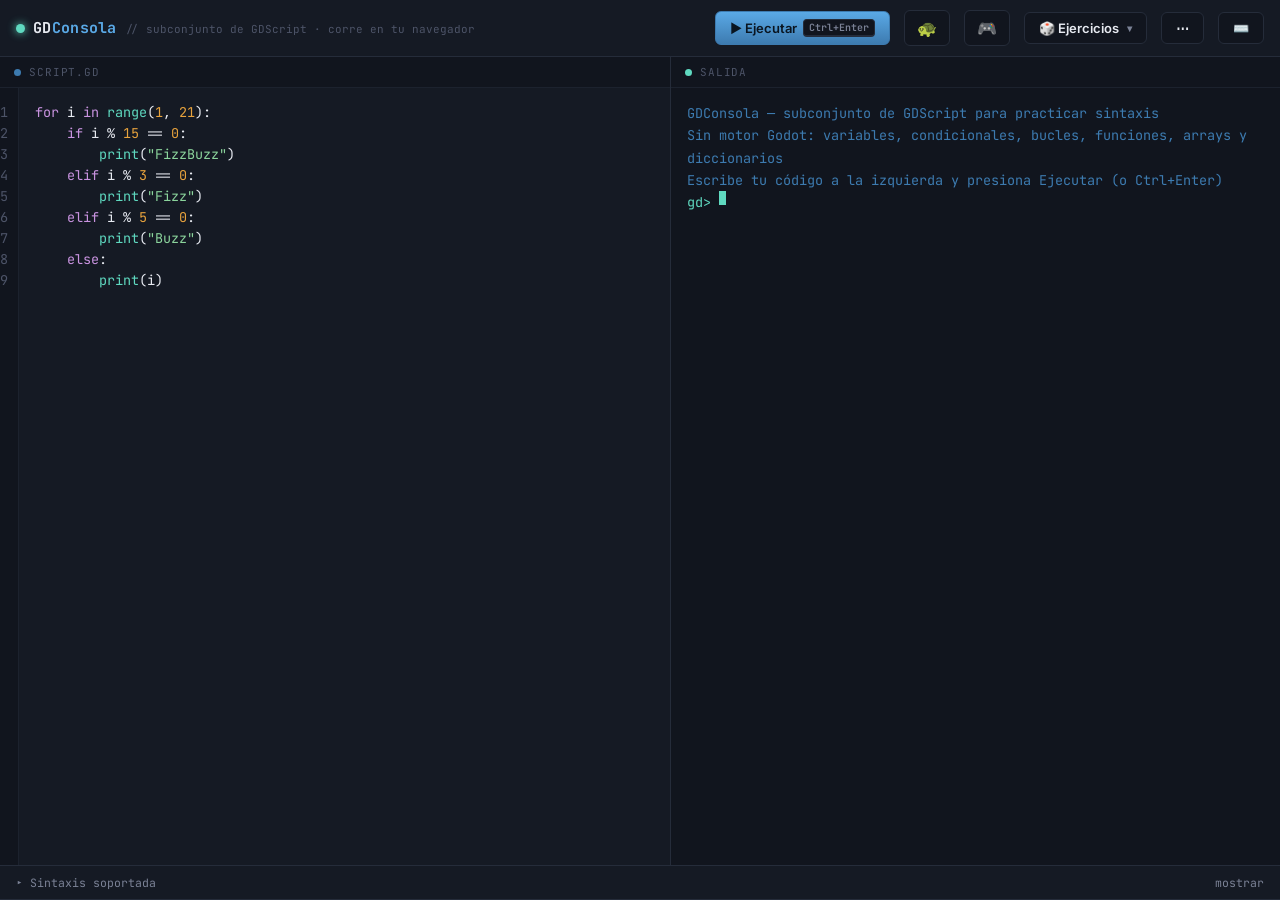
==== index.html @ c666fe0a "Add files via upload" ====
<!DOCTYPE html>
<html lang="es">
<head>
<meta charset="UTF-8">
<meta name="viewport" content="width=device-width, initial-scale=1.0">
<title>GDConsola — practica GDScript</title>
<link rel="manifest" href="manifest.json">
<link rel="icon" href="icon-192.png" type="image/png">
<link rel="apple-touch-icon" href="icon-192.png">
<meta name="theme-color" content="#0e1117">
<meta name="mobile-web-app-capable" content="yes">
<meta name="apple-mobile-web-app-capable" content="yes">
<meta name="apple-mobile-web-app-status-bar-style" content="black-translucent">
<meta name="apple-mobile-web-app-title" content="GDConsola">

<link rel="preconnect" href="https://fonts.googleapis.com">
<link href="https://fonts.googleapis.com/css2?family=JetBrains+Mono:ital,wght@0,400;0,500;0,600;0,700;1,400&family=Inter:wght@400;500;600;700&display=swap" rel="stylesheet">
<link rel="stylesheet" href="style.css">
</head>
<body>

  <div class="topbar">
    <div class="brand">
      <span class="dot"></span>
      <span class="brand-title">GD<span>Consola</span></span>
      <span class="brand-sub">// subconjunto de GDScript · corre en tu navegador</span>
    </div>
    <button class="btn btn-run" id="runBtn">▶ Ejecutar <kbd>Ctrl+Enter</kbd></button>
    <button class="btn btn-debug" id="debugBtn" title="Depurar paso a paso">🐢</button>
    <button class="btn btn-scene" id="sceneBtn" title="Escena jugable (Character2D)">🎮</button>

    <div class="menu-wrap" id="exercisesMenuWrap">
      <button class="btn" id="exercisesToggleBtn">🎲 Ejercicios <span class="menu-caret">▾</span></button>
      <div class="dropdown-panel" id="exercisesDropdown">
        <select id="exerciseMode" class="btn" title="Modo de ejercicio">
          <option value="write">✏️ Escribir código</option>
          <option value="bug">🐞 Encuentra el error</option>
          <option value="predict">🔮 Predice la salida</option>
        </select>
        <select id="exerciseTopic" class="btn" title="Tema de ejercicios">
          <option value="">Ejercicios: elegir tema</option>
        </select>
        <select id="exerciseDifficulty" class="btn" title="Dificultad">
          <option value="">Cualquier dificultad</option>
          <option value="facil">🟢 Fácil</option>
          <option value="medio">🟡 Medio</option>
          <option value="dificil">🔴 Difícil</option>
          <option value="experto">🟣 Experto</option>
          <option value="maestro">⚫ Maestro</option>
        </select>
        <button class="btn" id="exerciseBtn">🎲 Nuevo ejercicio</button>
      </div>
    </div>

    <div class="menu-wrap" id="moreMenuWrap">
      <button class="btn" id="moreToggleBtn" title="Más opciones">⋯</button>
      <div class="dropdown-panel" id="moreDropdown">
        <select id="examples" class="btn" title="Cargar ejemplo">
          <option value="">Cargar ejemplo…</option>
        </select>
        <button class="btn" id="symbolsBtn" title="Guía rápida de símbolos y operadores">⟡ Símbolos</button>
        <button class="btn" id="condBtn" title="Chuleta de condiciones más usadas">🧮 Condicionales</button>
        <button class="btn" id="clearBtn">Limpiar salida</button>
      </div>
    </div>

    <div class="menu-wrap" id="shortcutsMenuWrap">
      <button class="btn" id="shortcutsToggleBtn" title="Atajos táctiles">⌨️</button>
      <div class="dropdown-panel dropdown-panel-grid" id="shortcutsDropdown">
        <button class="btn" id="shortcutUndoBtn">↶ Deshacer</button>
        <button class="btn" id="shortcutRedoBtn">↷ Rehacer</button>
        <button class="btn" id="shortcutTabBtn">⇥ Tab</button>
        <button class="btn" id="shortcutDuplicateBtn">⧉ Duplicar línea</button>
        <button class="btn" id="shortcutCommentBtn"># Comentar</button>
      </div>
    </div>
  </div>

  <div class="exercise-panel" id="exercisePanel">
    <div class="exercise-head">
      <span class="exercise-topic-pill" id="exerciseTopicLabel"></span>
      <span class="exercise-diff-pill" id="exerciseDiffLabel"></span>
      <span class="exercise-title" id="exerciseTitle"></span>
      <span class="exercise-solved-badge" id="exerciseSolvedBadge" style="display:none;">✓ ya resuelto antes</span>
    </div>
    <p class="exercise-prompt" id="exercisePrompt"></p>
    <div class="exercise-stats" id="exerciseStats">
      <span id="statProgressText">✓ 0/0 resueltos</span>
      <div class="exercise-progress-bar"><div class="exercise-progress-bar-fill" id="statProgressFill" style="width:0%"></div></div>
      <span class="stat-streak" id="statStreak">🔥 racha 0</span>
      <span id="statBest">mejor: 0</span>
      <button class="reset-progress-link" id="resetProgressBtn">reiniciar progreso</button>
    </div>
    <div class="predict-options" id="predictOptions" style="display:none;"></div>
    <div class="exercise-actions">
      <button class="btn btn-verify" id="verifyBtn">✓ Verificar</button>
      <button class="btn" id="nextExerciseBtn">🎲 Otro ejercicio</button>
      <button class="btn btn-ghost" id="closeExerciseBtn">Cerrar</button>
    </div>
    <div class="exercise-result" id="exerciseResult"></div>
  </div>

  <div class="split">
    <div class="pane pane-editor">
      <div class="pane-head"><span class="file-dot"></span> script.gd</div>
      <div class="editor-wrap">
        <div class="gutter" id="gutter">1</div>
        <div class="code-area" id="codeArea">
          <pre class="highlight-layer" id="highlight" aria-hidden="true"><code id="highlightCode"></code></pre>
          <div class="debug-line-highlight" id="debugLineHighlight" style="display:none;"></div>
          <textarea id="code" spellcheck="false" autocapitalize="off" autocomplete="off" title="Ctrl+D: seleccionar palabra (o saltar a la siguiente aparición)"></textarea>
          <div class="autocomplete" id="autocomplete"></div>
        </div>
      </div>
    </div>
    <div class="pane pane-console">
      <div class="pane-head">
        <span class="file-dot"></span>
        <span id="consolePaneLabel">salida</span>
      </div>
      <div class="console" id="console"></div>
      <div class="debug-view" id="debugView" style="display:none;">
        <div class="debug-step-controls">
          <button class="btn" id="debugPrevBtn">◂ Anterior</button>
          <span class="debug-step-count" id="debugStepCount">Paso 1/1</span>
          <button class="btn" id="debugNextBtn">Siguiente ▸</button>
          <button class="btn btn-ghost" id="debugExitBtn">Salir</button>
        </div>
        <div class="debug-vars" id="debugVars"></div>
        <div class="debug-console-label">Consola hasta este paso:</div>
        <div class="console debug-console" id="debugConsole"></div>
        <div class="debug-error" id="debugError" style="display:none;"></div>
      </div>
      <div class="scene-view" id="sceneView" style="display:none;">
        <div class="scene-controls">
          <button class="btn btn-run" id="scenePlayBtn">▶ Jugar</button>
          <button class="btn" id="sceneStopBtn" disabled>⏹ Detener</button>
          <span class="scene-hint">← → mover · espacio saltar</span>
          <button class="btn btn-ghost" id="sceneExitBtn">Salir</button>
        </div>
        <canvas class="scene-canvas" id="sceneCanvas" width="600" height="400"></canvas>
        <div class="scene-error" id="sceneError" style="display:none;"></div>
      </div>
    </div>
  </div>

  <div class="ref-toggle" id="refToggle">
    <span>▸ Sintaxis soportada</span>
    <span id="refArrow">mostrar</span>
  </div>
  <div class="ref-panel" id="refPanel">
    <div class="ref-grid">
      <div><code>var x = 5</code> variables</div>
      <div><code>if / elif / else:</code> condicionales</div>
      <div><code>for x in range(n):</code> bucles</div>
      <div><code>while cond:</code> bucles</div>
      <div><code>func nombre(a, b):</code> funciones</div>
      <div><code>return</code> · <code>break</code> · <code>continue</code></div>
      <div><code>print(a, b)</code> salida</div>
      <div><code>[1, 2, 3]</code> arrays: <code>.append() .size() .has()</code></div>
      <div><code>{"k": v}</code> diccionarios: <code>.keys() .values()</code></div>
      <div><code>and / or / not</code> lógicos</div>
      <div><code>+= -= *= /=</code> asignación compuesta</div>
      <div><code>"texto".to_upper()</code> strings</div>
      <div><code>match valor: / _:</code> selección múltiple</div>
      <div><code>a if cond else b</code> ternario</div>
      <div><code>func f(a, b=5):</code> parámetros por defecto</div>
      <div><code>"%s: %d" % [a, b]</code> formateo de strings</div>
      <div><code>var a, b = [1, 2]</code> reparto de array</div>
      <div><code>.map() .filter() .reduce()</code> con funciones</div>
      <div><code>var x: int = 5</code> tipado estático</div>
      <div><code>const NOMBRE = valor</code> constantes</div>
      <div><code>enum Nombre { A, B, C }</code> enumeraciones</div>
      <div><code>signal nombre</code> · <code>.connect() .emit()</code> señales</div>
      <div><code>class Nombre: / extends</code> clases y herencia</div>
      <div><code>func _init(): / self</code> constructor e instancia</div>
      <div><code>Nombre.new()</code> instanciar una clase</div>
    </div>
  </div>

  <div class="modal-overlay" id="symbolsOverlay">
    <div class="modal-box" role="dialog" aria-modal="true" aria-label="Símbolos y operadores">
      <div class="modal-head">
        <span>⟡ Símbolos y operadores</span>
        <button class="modal-close" id="symbolsCloseBtn" aria-label="Cerrar">✕</button>
      </div>
      <div class="modal-body">
        <div class="sym-group-title">Comparación</div>
        <div class="sym-grid">
          <div><code>==</code></div><div>igual a</div>
          <div><code>!=</code></div><div>distinto de</div>
          <div><code>&lt;</code> <code>&gt;</code></div><div>menor / mayor que</div>
          <div><code>&lt;=</code> <code>&gt;=</code></div><div>menor o igual / mayor o igual</div>
        </div>
        <div class="sym-group-title">Asignación</div>
        <div class="sym-grid">
          <div><code>=</code></div><div>asignar un valor</div>
          <div><code>+=</code> <code>-=</code></div><div>sumar / restar y asignar</div>
          <div><code>*=</code> <code>/=</code></div><div>multiplicar / dividir y asignar</div>
        </div>
        <div class="sym-group-title">Aritmética</div>
        <div class="sym-grid">
          <div><code>+</code> <code>-</code></div><div>suma / resta (o concatenar arrays/strings)</div>
          <div><code>*</code> <code>/</code></div><div>multiplicación / división</div>
          <div><code>%</code></div><div>módulo (resto) entre números</div>
          <div><code>"%s %d" % [a, b]</code></div><div>formateo de strings (%s texto, %d entero, %f decimal, %% signo %)</div>
        </div>
        <div class="sym-group-title">Lógicos</div>
        <div class="sym-grid">
          <div><code>and</code></div><div>y lógico</div>
          <div><code>or</code></div><div>o lógico</div>
          <div><code>not</code></div><div>negación</div>
        </div>
        <div class="sym-group-title">Estructura</div>
        <div class="sym-grid">
          <div><code>:</code></div><div>abre un bloque (if, for, while, func, match, case)</div>
          <div><code>,</code></div><div>separa elementos o argumentos</div>
          <div><code>.</code></div><div>accede a un miembro o método (<code>x.append()</code>)</div>
          <div><code>#</code></div><div>comentario de línea</div>
          <div><code>_</code></div><div>comodín en <code>match</code> (cualquier otro caso)</div>
        </div>
        <div class="sym-group-title">Agrupadores</div>
        <div class="sym-grid">
          <div><code>()</code></div><div>llamar función o agrupar una expresión</div>
          <div><code>[]</code></div><div>crear un Array o indexar (<code>arr[0]</code>)</div>
          <div><code>{}</code></div><div>crear un Dictionary (<code>{"k": v}</code>)</div>
          <div><code>"..."</code> <code>'...'</code></div><div>texto (String)</div>
        </div>
        <div class="sym-group-title">Expresiones especiales</div>
        <div class="sym-grid">
          <div><code>a if cond else b</code></div><div>operador ternario</div>
        </div>
        <div class="sym-group-title">Clases y señales</div>
        <div class="sym-grid">
          <div><code>class Nombre:</code></div><div>define una clase con campos (<code>var</code>) y métodos (<code>func</code>)</div>
          <div><code>extends Base</code></div><div>dentro de una clase, hereda campos y métodos de otra</div>
          <div><code>func _init(a, b):</code></div><div>constructor: se ejecuta al llamar <code>.new()</code></div>
          <div><code>self</code></div><div>referencia a la instancia actual dentro de un método</div>
          <div><code>Nombre.new(args)</code></div><div>crea una instancia de la clase</div>
          <div><code>signal nombre</code></div><div>declara una señal (evento)</div>
          <div><code>señal.connect(func)</code></div><div>conecta una función para que escuche la señal</div>
          <div><code>señal.emit(args)</code></div><div>dispara la señal y llama a todas las funciones conectadas</div>
        </div>
        <div class="sym-group-title">Tipado y constantes</div>
        <div class="sym-grid">
          <div><code>var x: int = 5</code></div><div>anotación de tipo (informativa, no cambia el comportamiento)</div>
          <div><code>func f(a: int) -> bool:</code></div><div>tipos de parámetros y de retorno</div>
          <div><code>const NOMBRE = valor</code></div><div>constante: no se puede reasignar</div>
          <div><code>enum Nombre { A, B, C }</code></div><div>enumeración con nombre; accede con <code>Nombre.A</code></div>
          <div><code>enum { A, B, C }</code></div><div>enumeración anónima; sus miembros quedan como constantes globales</div>
        </div>
      </div>
    </div>
  </div>

  <div class="modal-overlay" id="condOverlay">
    <div class="modal-box" role="dialog" aria-modal="true" aria-label="Condiciones más usadas">
      <div class="modal-head">
        <span>🧮 Condiciones más usadas</span>
        <button class="modal-close" id="condCloseBtn" aria-label="Cerrar">✕</button>
      </div>
      <div class="modal-body">
        <div class="sym-group-title">Paridad</div>
        <div class="sym-grid">
          <div><code>n % 2 == 0</code></div><div>par</div>
          <div><code>n % 2 != 0</code></div><div>impar</div>
        </div>
        <div class="sym-group-title">Múltiplos y divisibilidad</div>
        <div class="sym-grid">
          <div><code>n % 3 == 0</code></div><div>múltiplo de 3 (divisible entre 3)</div>
          <div><code>n % k == 0</code></div><div>múltiplo de <code>k</code> (cualquier número)</div>
          <div><code>n % k != 0</code></div><div>no es múltiplo de <code>k</code></div>
          <div><code>n % 3 == 0 and n % 5 == 0</code></div><div>múltiplo de 3 y de 5 a la vez</div>
          <div><code>n % 3 == 0 or n % 5 == 0</code></div><div>múltiplo de 3 o de 5</div>
        </div>
        <div class="sym-group-title">Signo</div>
        <div class="sym-grid">
          <div><code>n &gt; 0</code></div><div>positivo</div>
          <div><code>n &lt; 0</code></div><div>negativo</div>
          <div><code>n == 0</code></div><div>es cero</div>
        </div>
        <div class="sym-group-title">Rangos</div>
        <div class="sym-grid">
          <div><code>n &gt;= a and n &lt;= b</code></div><div>está dentro del rango [a, b]</div>
          <div><code>n &lt; a or n &gt; b</code></div><div>está fuera del rango [a, b]</div>
        </div>
        <div class="sym-group-title">Texto (String)</div>
        <div class="sym-grid">
          <div><code>texto == ""</code></div><div>el texto está vacío</div>
          <div><code>texto.length() == 0</code></div><div>otra forma de ver si está vacío</div>
          <div><code>texto == "hola"</code></div><div>comparar si es exactamente igual</div>
          <div><code>"a" in texto</code></div><div>el texto contiene esa letra/substring</div>
        </div>
        <div class="sym-group-title">Arrays</div>
        <div class="sym-grid">
          <div><code>arr.size() == 0</code></div><div>el array está vacío</div>
          <div><code>elemento in arr</code></div><div>el array contiene ese elemento</div>
          <div><code>arr.size() % 2 == 0</code></div><div>el array tiene una cantidad par de elementos</div>
        </div>
      </div>
    </div>
  </div>

<script src="interpreter.js"></script>
<script src="debugger.js"></script>
<script src="scene.js"></script>
<script src="editor.js"></script>
<script src="exercises-bug.js"></script>
<script src="exercises-predict.js"></script>
<script src="exercises.js"></script>
<script src="app.js"></script>
</body>
</html>
---- style.css ----
:root{
    --bg:#0e1117;
    --panel:#151a24;
    --panel-2:#11151e;
    --border:#252c3a;
    --border-soft:#1c222e;
    --blue:#5aa9e6;
    --blue-dim:#3d7bb0;
    --teal:#5fd9c0;
    --amber:#e8a33d;
    --red:#ff6b6b;
    --text:#e7eaf1;
    --text-muted:#7b8296;
    --text-faint:#4d5468;
    --syn-kw:#c993e0;
    --syn-str:#8bd49c;
    --syn-num:#e8a33d;
    --syn-func:#5aa9e6;
    --syn-comment:#4d5468;
    --syn-builtin:#5fd9c0;
  }
  *{box-sizing:border-box;}
  html,body{margin:0;padding:0;height:100%;background:var(--bg);}
  body{
    font-family:'Inter',sans-serif;
    color:var(--text);
    display:flex;
    flex-direction:column;
    height:100vh;
    overflow:hidden;
  }

  /* ---------- Header ---------- */
  .topbar{
    display:flex;
    align-items:center;
    gap:14px;
    padding:10px 16px;
    background:var(--panel);
    border-bottom:1px solid var(--border);
    flex-shrink:0;
    flex-wrap:wrap;
  }
  .brand{
    display:flex;
    align-items:baseline;
    gap:8px;
    margin-right:auto;
  }
  .brand .dot{
    width:9px;height:9px;border-radius:50%;
    background:var(--teal);
    box-shadow:0 0 8px var(--teal);
    display:inline-block;
  }
  .brand-title{
    font-family:'JetBrains Mono',monospace;
    font-weight:700;
    font-size:15px;
    letter-spacing:0.02em;
    color:var(--text);
  }
  .brand-title span{color:var(--blue);}
  .brand-sub{
    font-size:11px;
    color:var(--text-faint);
    font-family:'JetBrains Mono',monospace;
  }
  .btn{
    font-family:'Inter',sans-serif;
    font-size:13px;
    font-weight:600;
    padding:7px 14px;
    border-radius:6px;
    border:1px solid var(--border);
    background:var(--panel-2);
    color:var(--text);
    cursor:pointer;
    display:flex;
    align-items:center;
    gap:6px;
    transition:border-color .15s, background .15s;
  }
  .btn:hover{border-color:var(--blue-dim); background:#161c28;}
  .btn:active{transform:translateY(1px);}
  .btn:disabled{opacity:.35; cursor:default; pointer-events:none;}
  .btn-run{
    background:linear-gradient(180deg,#5aa9e6,#3d7bb0);
    border-color:#3d7bb0;
    color:#0a1520;
  }
  .btn-run:hover{filter:brightness(1.08);}
  .btn-run:disabled{opacity:.5;cursor:default;filter:none;}
  select.btn{
    -webkit-appearance:none;
    appearance:none;
    background-image:linear-gradient(45deg,transparent 50%,var(--text-muted) 50%),linear-gradient(135deg,var(--text-muted) 50%,transparent 50%);
    background-position:calc(100% - 14px) center, calc(100% - 9px) center;
    background-size:5px 5px,5px 5px;
    background-repeat:no-repeat;
    padding-right:28px;
  }
  kbd{
    font-family:'JetBrains Mono',monospace;
    font-size:10px;
    background:var(--panel-2);
    border:1px solid var(--border);
    border-bottom-width:2px;
    border-radius:4px;
    padding:1px 5px;
    color:var(--text-muted);
  }

  /* ---------- Dropdown menus (Ejercicios / Más) ---------- */
  .menu-wrap{
    position:relative;
  }
  .menu-caret{
    font-size:10px;
    color:var(--text-muted);
    margin-left:2px;
  }
  .dropdown-panel{
    display:none;
    position:absolute;
    top:calc(100% + 8px);
    right:0;
    z-index:20;
    background:var(--panel);
    border:1px solid var(--border);
    border-radius:10px;
    padding:10px;
    box-shadow:0 8px 24px rgba(0,0,0,.35);
    min-width:220px;
    flex-direction:column;
    gap:8px;
  }
  .menu-wrap.open .dropdown-panel{display:flex;}
  .menu-wrap.open .dropdown-panel-grid{display:grid;}
  .dropdown-panel-grid{
    grid-template-columns:1fr 1fr;
    min-width:240px;
  }
  .dropdown-panel .btn, .dropdown-panel select.btn{
    width:100%;
    justify-content:flex-start;
  }
  @media (max-width:480px){
    .dropdown-panel{
      position:fixed;
      left:12px;
      right:12px;
      top:auto;
      width:auto;
      min-width:0;
    }
  }

  /* ---------- Main split ---------- */
  .split{
    flex:1;
    display:flex;
    min-height:0;
  }
  .pane{
    display:flex;
    flex-direction:column;
    min-width:0;
    min-height:0;
  }
  .pane-editor{ flex:1.1; border-right:1px solid var(--border); }
  .pane-console{ flex:1; }
  .pane-head{
    display:flex;
    align-items:center;
    gap:8px;
    padding:8px 14px;
    font-family:'JetBrains Mono',monospace;
    font-size:11px;
    color:var(--text-faint);
    background:var(--panel-2);
    border-bottom:1px solid var(--border-soft);
    text-transform:uppercase;
    letter-spacing:.08em;
    flex-shrink:0;
  }
  .pane-head .file-dot{width:7px;height:7px;border-radius:50%;background:var(--blue-dim);}
  .pane-console .pane-head .file-dot{background:var(--teal);}

  /* ---------- Editor ---------- */
  .editor-wrap{
    flex:1;
    display:flex;
    overflow:hidden;
    background:var(--panel);
    position:relative;
  }
  .gutter{
    font-family:'JetBrains Mono',monospace;
    font-size:13.5px;
    line-height:21px;
    color:var(--text-faint);
    text-align:right;
    padding:14px 10px 14px 0;
    user-select:none;
    background:var(--panel-2);
    border-right:1px solid var(--border-soft);
    overflow:hidden;
    white-space:pre;
  }
  .code-area{
    position:relative;
    flex:1;
    min-width:0;
    overflow:hidden;
  }
  .highlight-layer, textarea#code{
    position:absolute;
    inset:0;
    margin:0;
    font-family:'JetBrains Mono',monospace;
    font-size:13.5px;
    line-height:21px;
    padding:14px 16px;
    tab-size:4;
    white-space:pre;
    overflow:auto;
  }
  .highlight-layer{
    color:var(--text);
    pointer-events:none;
    z-index:1;
  }
  .highlight-layer code{font-family:inherit;}
  .debug-line-highlight{
    position:absolute;
    left:0;
    right:0;
    top:14px;
    height:21px;
    background:rgba(95,217,192,.12);
    border-top:1px solid rgba(95,217,192,.4);
    border-bottom:1px solid rgba(95,217,192,.4);
    z-index:0;
    pointer-events:none;
  }
  textarea#code{
    resize:none;
    border:none;
    outline:none;
    background:transparent;
    color:transparent;
    caret-color:var(--text);
    z-index:2;
  }
  textarea#code::selection{background:rgba(90,169,230,.28);}
  .tok-kw{color:var(--syn-kw);}
  .tok-str{color:var(--syn-str);}
  .tok-num{color:var(--syn-num);}
  .tok-func{color:var(--syn-func);}
  .tok-comment{color:var(--syn-comment); font-style:italic;}
  .tok-builtin{color:var(--syn-builtin);}

  /* ---------- Autocomplete ---------- */
  .autocomplete{
    position:absolute;
    z-index:5;
    background:var(--panel);
    border:1px solid var(--border);
    border-radius:6px;
    box-shadow:0 8px 24px rgba(0,0,0,.4);
    min-width:180px;
    max-width:280px;
    max-height:180px;
    overflow-y:auto;
    display:none;
    font-family:'JetBrains Mono',monospace;
    font-size:12.5px;
  }
  .autocomplete.open{display:block;}
  .ac-item{
    padding:6px 10px;
    cursor:pointer;
    display:flex;
    justify-content:space-between;
    gap:10px;
    color:var(--text);
    white-space:nowrap;
  }
  .ac-item .ac-hint{color:var(--text-faint); font-size:11px;}
  .ac-item.active, .ac-item:hover{background:var(--panel-2); color:var(--teal);}
  .ac-item-id .ac-hint{color:var(--blue-dim);}
  .ac-item-id:not(.active):not(:hover) span:first-child{color:var(--blue);}

  /* ---------- Indent error banner ---------- */
  .indent-error{
    background:rgba(255,107,107,.08);
    border:1px solid rgba(255,107,107,.35);
    color:var(--red);
    padding:8px 12px;
    border-radius:6px;
    font-family:'JetBrains Mono',monospace;
    font-size:12.5px;
    margin-bottom:8px;
    white-space:pre-wrap;
  }

  /* ---------- Console ---------- */
  .console{
    flex:1;
    min-height:0;
    overflow-y:auto;
    -webkit-overflow-scrolling:touch;
    background:var(--panel-2);
    padding:14px 16px;
    font-family:'JetBrains Mono',monospace;
    font-size:13.5px;
    line-height:1.65;
  }
  .console-line{white-space:pre-wrap;word-break:break-word;}
  .console-line.stdout{color:var(--text);}
  .console-line.stderr{color:var(--red);}
  .console-line.system{color:var(--text-faint);}
  .console-line.boot{color:var(--blue-dim);}
  .console-line.error{color:var(--red);}
  .console-line.error::before{content:"✗ ";}

  /* ---------- Depurar paso a paso ---------- */
  .btn-debug{
    padding-left:12px;
    padding-right:12px;
    font-size:16px;
  }
  .btn-debug.active{border-color:var(--teal); color:var(--teal); background:rgba(95,217,192,.08);}

  /* ---------- Escena jugable ---------- */
  .btn-scene{
    padding-left:12px;
    padding-right:12px;
    font-size:16px;
  }
  .btn-scene.active{border-color:var(--blue); color:var(--blue); background:rgba(90,169,230,.08);}
  .scene-view{
    flex:1;
    min-height:0;
    display:flex;
    flex-direction:column;
    background:var(--panel-2);
    overflow:hidden;
    align-items:center;
  }
  .scene-controls{
    width:100%;
    display:flex;
    align-items:center;
    gap:10px;
    padding:10px 14px;
    border-bottom:1px solid var(--border-soft);
    flex-wrap:wrap;
  }
  .scene-hint{
    font-size:12px;
    color:var(--text-muted);
    margin-right:auto;
    white-space:nowrap;
  }
  .scene-canvas{
    max-width:100%;
    max-height:100%;
    margin-top:12px;
    border-radius:8px;
    border:1px solid var(--border);
    background:#11151e;
  }
  .scene-error{
    padding:10px 16px;
    color:var(--red);
    font-family:'JetBrains Mono',monospace;
    font-size:13px;
    border-top:1px solid rgba(255,107,107,.3);
    width:100%;
  }
  .debug-view{
    flex:1;
    min-height:0;
    display:flex;
    flex-direction:column;
    background:var(--panel-2);
    overflow:hidden;
  }
  .debug-step-controls{
    display:flex;
    align-items:center;
    gap:10px;
    padding:10px 14px;
    border-bottom:1px solid var(--border-soft);
    flex-wrap:wrap;
  }
  .debug-step-count{
    font-family:'JetBrains Mono',monospace;
    font-size:12px;
    color:var(--text-muted);
    margin-right:auto;
  }
  .debug-vars{
    padding:12px 16px;
    display:flex;
    flex-direction:column;
    gap:6px;
    font-family:'JetBrains Mono',monospace;
    font-size:13px;
    overflow-y:auto;
    max-height:38%;
    border-bottom:1px solid var(--border-soft);
  }
  .debug-vars:empty::before{
    content:"(sin variables todavía)";
    color:var(--text-faint);
    font-style:italic;
  }
  .debug-var-row{
    display:flex;
    gap:8px;
    align-items:baseline;
  }
  .debug-var-name{color:var(--blue); white-space:nowrap;}
  .debug-var-value{color:var(--text); word-break:break-word;}
  .debug-var-row.changed .debug-var-value{color:var(--teal); font-weight:700;}
  .debug-console-label{
    padding:8px 16px 0;
    font-size:11px;
    letter-spacing:.04em;
    text-transform:uppercase;
    color:var(--text-faint);
  }
  .debug-console{
    flex:1;
    padding-top:6px;
  }
  .debug-error{
    padding:10px 16px;
    color:var(--red);
    font-family:'JetBrains Mono',monospace;
    font-size:13px;
    border-top:1px solid rgba(255,107,107,.3);
  }
  .prompt-row{display:flex;gap:8px;color:var(--teal);}
  .cursor{
    display:inline-block;width:7px;height:14px;background:var(--teal);
    animation:blink 1s steps(1) infinite;
    vertical-align:-2px;
  }
  @keyframes blink{50%{opacity:0;}}

  /* ---------- Reference drawer ---------- */
  .ref-toggle{
    flex-shrink:0;
    display:flex;
    align-items:center;
    justify-content:space-between;
    padding:9px 16px;
    background:var(--panel);
    border-top:1px solid var(--border);
    font-family:'JetBrains Mono',monospace;
    font-size:11.5px;
    color:var(--text-muted);
    cursor:pointer;
    user-select:none;
  }
  .ref-toggle:hover{color:var(--text);}
  .ref-panel{
    flex-shrink:0;
    max-height:0;
    overflow:hidden;
    background:var(--panel);
    border-top:1px solid var(--border);
    transition:max-height .25s ease;
  }
  .ref-panel.open{max-height:220px; overflow-y:auto;}
  .ref-grid{
    display:grid;
    grid-template-columns:repeat(auto-fit,minmax(200px,1fr));
    gap:2px 22px;
    padding:14px 16px;
    font-family:'JetBrains Mono',monospace;
    font-size:12px;
  }
  .ref-grid code{color:var(--blue);}
  .ref-grid div{color:var(--text-muted); padding:2px 0;}

  /* ---------- Exercises ---------- */
  .exercise-panel{
    flex-shrink:0;
    max-height:55vh;
    overflow-y:auto;
    -webkit-overflow-scrolling:touch;
    background:var(--panel);
    border-bottom:1px solid var(--border);
    padding:12px 16px;
    display:none;
  }
  .exercise-panel.visible{display:block;}
  .exercise-head{
    display:flex;
    align-items:center;
    gap:10px;
    margin-bottom:6px;
    flex-wrap:wrap;
  }
  .exercise-topic-pill{
    font-family:'JetBrains Mono',monospace;
    font-size:10.5px;
    text-transform:uppercase;
    letter-spacing:.06em;
    color:var(--bg);
    background:var(--teal);
    padding:2px 9px;
    border-radius:20px;
    font-weight:700;
  }
  .exercise-diff-pill{
    font-family:'JetBrains Mono',monospace;
    font-size:10.5px;
    text-transform:uppercase;
    letter-spacing:.06em;
    padding:2px 9px;
    border-radius:20px;
    font-weight:700;
    border:1px solid;
  }
  .exercise-diff-pill.facil{color:var(--teal); border-color:rgba(95,217,192,.5); background:rgba(95,217,192,.08);}
  .exercise-diff-pill.medio{color:var(--amber); border-color:rgba(232,163,61,.5); background:rgba(232,163,61,.08);}
  .exercise-diff-pill.dificil{color:var(--red); border-color:rgba(255,107,107,.5); background:rgba(255,107,107,.08);}
  .exercise-solved-badge{
    font-family:'JetBrains Mono',monospace;
    font-size:11px;
    color:var(--teal);
    margin-left:auto;
  }
  .exercise-title{
    font-weight:700;
    font-size:14px;
    color:var(--text);
  }
  .exercise-prompt{
    margin:0 0 10px 0;
    font-size:13.5px;
    line-height:1.55;
    color:var(--text-muted);
    max-width:78ch;
  }
  .exercise-prompt code{
    font-family:'JetBrains Mono',monospace;
    background:var(--panel-2);
    border:1px solid var(--border-soft);
    padding:1px 5px;
    border-radius:4px;
    color:var(--blue);
    font-size:12.5px;
  }
  .predict-options{
    display:grid;
    grid-template-columns:repeat(auto-fit, minmax(140px, 1fr));
    gap:8px;
    margin-bottom:10px;
  }
  .predict-option-btn{
    font-family:'JetBrains Mono',monospace;
    text-align:left;
    white-space:pre-wrap;
    word-break:break-word;
  }
  .predict-options.answered .predict-option-btn{
    cursor:default;
  }
  .predict-option-btn.correct{
    background:rgba(95,217,192,.14);
    border-color:var(--teal);
    color:var(--teal);
  }
  .predict-option-btn.incorrect{
    background:rgba(255,107,107,.14);
    border-color:var(--red);
    color:var(--red);
  }
  .exercise-actions{
    display:flex;
    gap:8px;
    flex-wrap:wrap;
  }
  .btn-verify{
    background:linear-gradient(180deg,#5fd9c0,#3fae98);
    border-color:#3fae98;
    color:#08201b;
  }
  .btn-verify:hover{filter:brightness(1.08);}
  .btn-ghost{background:transparent;}
  .exercise-result{
    position:relative;
    margin-top:10px;
    font-family:'JetBrains Mono',monospace;
    font-size:13px;
    line-height:1.6;
    padding:10px 34px 10px 12px;
    border-radius:6px;
    display:none;
    max-height:40vh;
    overflow-y:auto;
    -webkit-overflow-scrolling:touch;
  }
  .exercise-result-text{display:block; white-space:pre-wrap; word-break:break-word;}
  .exercise-result-close{
    position:absolute;
    top:6px;
    right:6px;
    width:22px;
    height:22px;
    line-height:20px;
    text-align:center;
    padding:0;
    border-radius:50%;
    border:1px solid currentColor;
    background:transparent;
    color:inherit;
    opacity:.7;
    cursor:pointer;
    font-size:12px;
  }
  .exercise-result-close:hover{opacity:1;}
  .exercise-result.show{display:block;}
  .exercise-result.pass{background:rgba(95,217,192,.08); border:1px solid rgba(95,217,192,.35); color:var(--teal);}
  .exercise-result.fail{background:rgba(255,107,107,.08); border:1px solid rgba(255,107,107,.35); color:var(--red);}

  .exercise-stats{
    display:flex;
    align-items:center;
    gap:14px;
    flex-wrap:wrap;
    margin:2px 0 10px 0;
    font-family:'JetBrains Mono',monospace;
    font-size:11.5px;
    color:var(--text-muted);
  }
  .exercise-stats .stat-streak{color:var(--amber); font-weight:600;}
  .exercise-progress-bar{
    flex:1;
    min-width:80px;
    max-width:160px;
    height:6px;
    border-radius:3px;
    background:var(--panel-2);
    border:1px solid var(--border-soft);
    overflow:hidden;
  }
  .exercise-progress-bar-fill{
    height:100%;
    background:linear-gradient(90deg,var(--teal),var(--blue));
    border-radius:3px;
    transition:width .3s ease;
  }
  .reset-progress-link{
    color:var(--text-faint);
    text-decoration:underline;
    cursor:pointer;
    background:none;
    border:none;
    font-family:inherit;
    font-size:inherit;
    padding:0;
  }
  .reset-progress-link:hover{color:var(--red);}

  /* ---------- Symbols modal ---------- */
  .modal-overlay{
    display:none;
    position:fixed;
    inset:0;
    background:rgba(5,7,12,.65);
    z-index:50;
    align-items:center;
    justify-content:center;
    padding:20px;
  }
  .modal-overlay.open{display:flex;}
  .modal-box{
    background:var(--panel);
    border:1px solid var(--border);
    border-radius:10px;
    max-width:560px;
    width:100%;
    max-height:80vh;
    display:flex;
    flex-direction:column;
    box-shadow:0 16px 48px rgba(0,0,0,.5);
  }
  .modal-head{
    display:flex;
    align-items:center;
    justify-content:space-between;
    padding:12px 16px;
    border-bottom:1px solid var(--border);
    font-family:'JetBrains Mono',monospace;
    font-weight:700;
    font-size:13.5px;
    color:var(--text);
    flex-shrink:0;
  }
  .modal-close{
    background:none;
    border:none;
    color:var(--text-muted);
    font-size:16px;
    cursor:pointer;
    line-height:1;
    padding:2px 6px;
    border-radius:4px;
  }
  .modal-close:hover{color:var(--red); background:var(--panel-2);}
  .modal-body{
    overflow-y:auto;
    padding:6px 16px 16px;
  }
  .sym-group-title{
    font-family:'JetBrains Mono',monospace;
    font-size:11px;
    text-transform:uppercase;
    letter-spacing:.08em;
    color:var(--teal);
    margin:14px 0 6px;
  }
  .sym-grid{
    display:grid;
    grid-template-columns:auto 1fr;
    gap:5px 14px;
    font-family:'JetBrains Mono',monospace;
    font-size:12.5px;
  }
  .sym-grid code{
    color:var(--blue);
    background:var(--panel-2);
    border:1px solid var(--border-soft);
    padding:1px 6px;
    border-radius:4px;
    white-space:nowrap;
  }
  .sym-grid > div:nth-child(even){
    color:var(--text-muted);
    align-self:center;
  }
  @media (max-width:480px){
    .sym-grid{grid-template-columns:1fr; gap:2px 0;}
    .sym-grid > div:nth-child(odd){margin-top:6px;}
  }

  /* ---------- Responsive ---------- */
  @media (max-width:760px){
    .split{flex-direction:column;}
    .pane-editor{border-right:none; border-bottom:1px solid var(--border); flex:1; min-height:0;}
    .pane-console{flex:1; min-height:0;}
    .topbar{gap:8px;}
    .brand-sub{display:none;}
  }
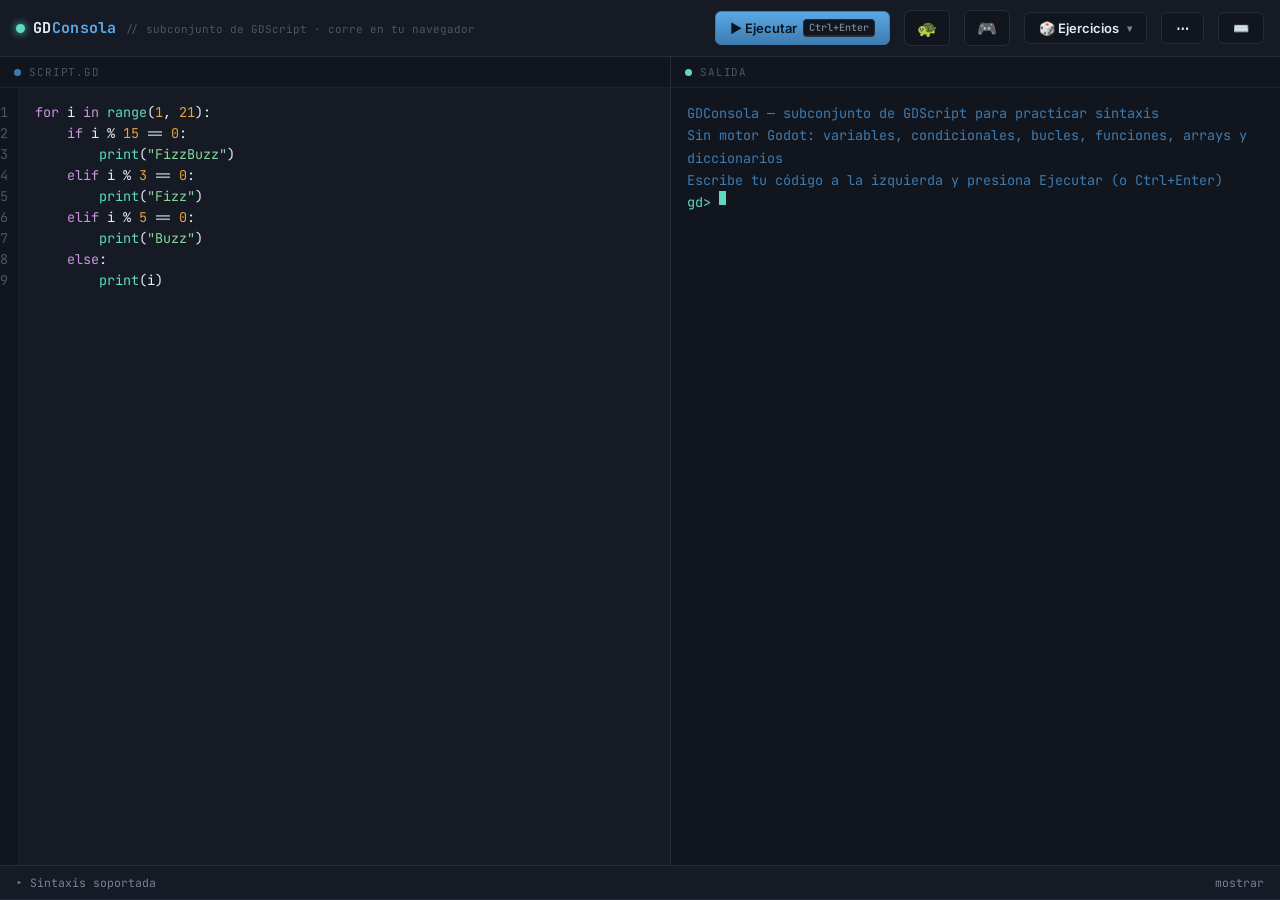
==== commit e431ff53: "Add files via upload" ====
--- a/index.html
+++ b/index.html
@@ -135,10 +135,17 @@
         <div class="scene-controls">
           <button class="btn btn-run" id="scenePlayBtn">▶ Jugar</button>
           <button class="btn" id="sceneStopBtn" disabled>⏹ Detener</button>
-          <span class="scene-hint">← → mover · espacio saltar</span>
+          <span class="scene-hint">← → o los botones táctiles · espacio/Saltar para saltar</span>
           <button class="btn btn-ghost" id="sceneExitBtn">Salir</button>
         </div>
         <canvas class="scene-canvas" id="sceneCanvas" width="600" height="400"></canvas>
+        <div class="scene-touch-controls" id="sceneTouchControls">
+          <div class="scene-touch-move">
+            <button class="scene-touch-btn" id="sceneTouchLeft" title="Izquierda">◂</button>
+            <button class="scene-touch-btn" id="sceneTouchRight" title="Derecha">▸</button>
+          </div>
+          <button class="scene-touch-btn scene-touch-jump" id="sceneTouchJump" title="Saltar">⤒ Saltar</button>
+        </div>
         <div class="scene-error" id="sceneError" style="display:none;"></div>
       </div>
     </div>
--- a/style.css
+++ b/style.css
@@ -365,13 +365,48 @@
     white-space:nowrap;
   }
   .scene-canvas{
-    max-width:100%;
-    max-height:100%;
+    width:100%;
+    max-width:600px;
+    height:auto;
+    aspect-ratio:600/400;
     margin-top:12px;
     border-radius:8px;
     border:1px solid var(--border);
     background:#11151e;
-  }
+    touch-action:none;
+  }
+  .scene-touch-controls{
+    display:none;
+    width:100%;
+    max-width:600px;
+    justify-content:space-between;
+    align-items:center;
+    padding:14px 6px 4px;
+    gap:10px;
+  }
+  .scene-touch-controls.visible{display:flex;}
+  .scene-touch-move{display:flex; gap:10px;}
+  .scene-touch-btn{
+    width:64px;
+    height:56px;
+    border-radius:12px;
+    border:1px solid var(--border);
+    background:var(--panel);
+    color:var(--text);
+    font-size:22px;
+    display:flex;
+    align-items:center;
+    justify-content:center;
+    user-select:none;
+    -webkit-user-select:none;
+    touch-action:none;
+  }
+  .scene-touch-btn:active, .scene-touch-btn.pressed{
+    background:var(--panel-2);
+    border-color:var(--blue);
+    color:var(--blue);
+  }
+  .scene-touch-jump{width:88px;}
   .scene-error{
     padding:10px 16px;
     color:var(--red);
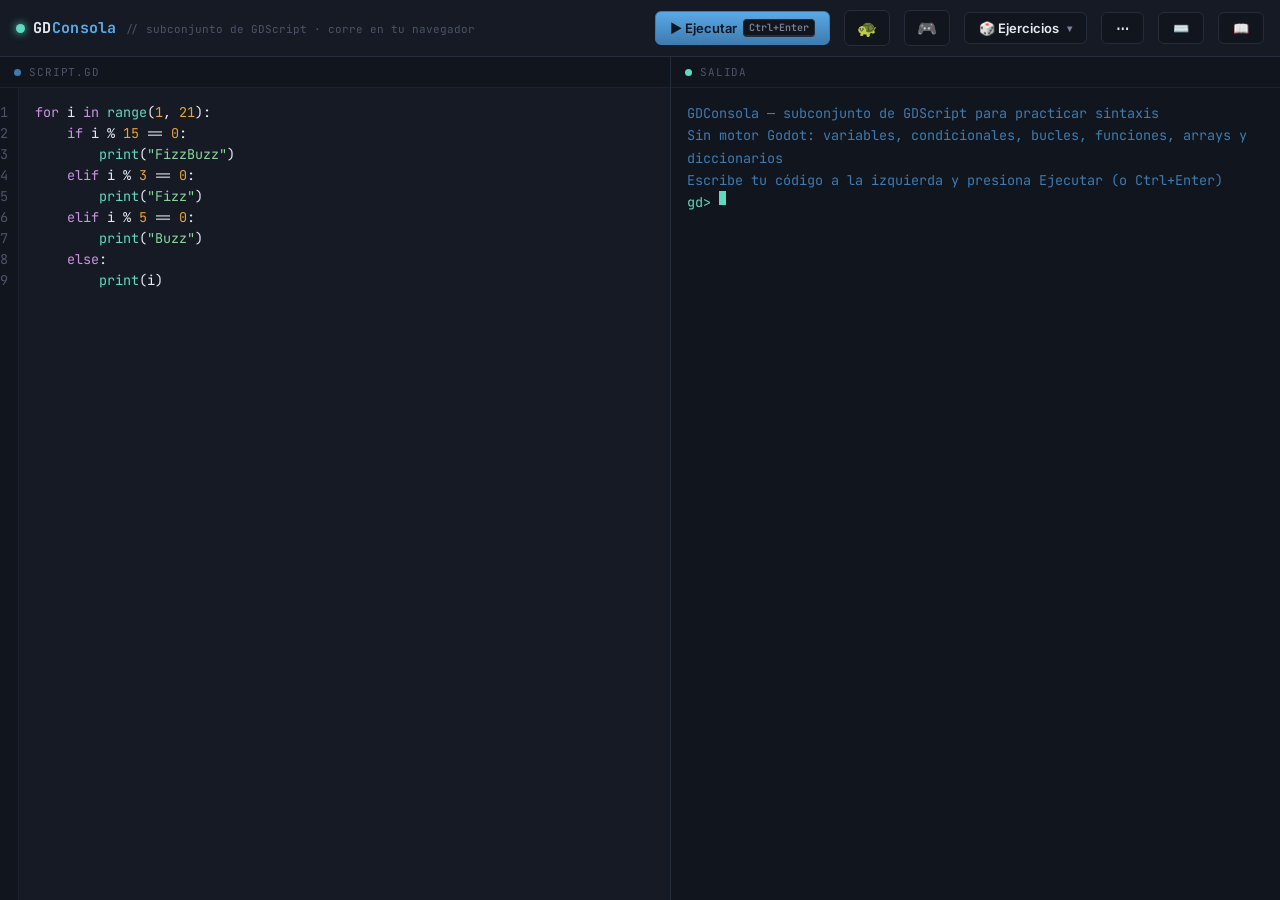
==== commit eaefaacb: "Add files via upload" ====
--- a/index.html
+++ b/index.html
@@ -74,6 +74,39 @@
         <button class="btn" id="shortcutCommentBtn"># Comentar</button>
       </div>
     </div>
+
+    <div class="menu-wrap" id="refMenuWrap">
+      <button class="btn" id="refToggleBtn" title="Sintaxis soportada">📖</button>
+      <div class="dropdown-panel dropdown-panel-ref" id="refDropdown">
+        <div class="ref-grid">
+          <div><code>var x = 5</code> variables</div>
+          <div><code>if / elif / else:</code> condicionales</div>
+          <div><code>for x in range(n):</code> bucles</div>
+          <div><code>while cond:</code> bucles</div>
+          <div><code>func nombre(a, b):</code> funciones</div>
+          <div><code>return</code> · <code>break</code> · <code>continue</code></div>
+          <div><code>print(a, b)</code> salida</div>
+          <div><code>[1, 2, 3]</code> arrays: <code>.append() .size() .has()</code></div>
+          <div><code>{"k": v}</code> diccionarios: <code>.keys() .values()</code></div>
+          <div><code>and / or / not</code> lógicos</div>
+          <div><code>+= -= *= /=</code> asignación compuesta</div>
+          <div><code>"texto".to_upper()</code> strings</div>
+          <div><code>match valor: / _:</code> selección múltiple</div>
+          <div><code>a if cond else b</code> ternario</div>
+          <div><code>func f(a, b=5):</code> parámetros por defecto</div>
+          <div><code>"%s: %d" % [a, b]</code> formateo de strings</div>
+          <div><code>var a, b = [1, 2]</code> reparto de array</div>
+          <div><code>.map() .filter() .reduce()</code> con funciones</div>
+          <div><code>var x: int = 5</code> tipado estático</div>
+          <div><code>const NOMBRE = valor</code> constantes</div>
+          <div><code>enum Nombre { A, B, C }</code> enumeraciones</div>
+          <div><code>signal nombre</code> · <code>.connect() .emit()</code> señales</div>
+          <div><code>class Nombre: / extends</code> clases y herencia</div>
+          <div><code>func _init(): / self</code> constructor e instancia</div>
+          <div><code>Nombre.new()</code> instanciar una clase</div>
+        </div>
+      </div>
+    </div>
   </div>
 
   <div class="exercise-panel" id="exercisePanel">
@@ -151,40 +184,6 @@
     </div>
   </div>
 
-  <div class="ref-toggle" id="refToggle">
-    <span>▸ Sintaxis soportada</span>
-    <span id="refArrow">mostrar</span>
-  </div>
-  <div class="ref-panel" id="refPanel">
-    <div class="ref-grid">
-      <div><code>var x = 5</code> variables</div>
-      <div><code>if / elif / else:</code> condicionales</div>
-      <div><code>for x in range(n):</code> bucles</div>
-      <div><code>while cond:</code> bucles</div>
-      <div><code>func nombre(a, b):</code> funciones</div>
-      <div><code>return</code> · <code>break</code> · <code>continue</code></div>
-      <div><code>print(a, b)</code> salida</div>
-      <div><code>[1, 2, 3]</code> arrays: <code>.append() .size() .has()</code></div>
-      <div><code>{"k": v}</code> diccionarios: <code>.keys() .values()</code></div>
-      <div><code>and / or / not</code> lógicos</div>
-      <div><code>+= -= *= /=</code> asignación compuesta</div>
-      <div><code>"texto".to_upper()</code> strings</div>
-      <div><code>match valor: / _:</code> selección múltiple</div>
-      <div><code>a if cond else b</code> ternario</div>
-      <div><code>func f(a, b=5):</code> parámetros por defecto</div>
-      <div><code>"%s: %d" % [a, b]</code> formateo de strings</div>
-      <div><code>var a, b = [1, 2]</code> reparto de array</div>
-      <div><code>.map() .filter() .reduce()</code> con funciones</div>
-      <div><code>var x: int = 5</code> tipado estático</div>
-      <div><code>const NOMBRE = valor</code> constantes</div>
-      <div><code>enum Nombre { A, B, C }</code> enumeraciones</div>
-      <div><code>signal nombre</code> · <code>.connect() .emit()</code> señales</div>
-      <div><code>class Nombre: / extends</code> clases y herencia</div>
-      <div><code>func _init(): / self</code> constructor e instancia</div>
-      <div><code>Nombre.new()</code> instanciar una clase</div>
-    </div>
-  </div>
-
   <div class="modal-overlay" id="symbolsOverlay">
     <div class="modal-box" role="dialog" aria-modal="true" aria-label="Símbolos y operadores">
       <div class="modal-head">
--- a/style.css
+++ b/style.css
@@ -365,10 +365,7 @@
     white-space:nowrap;
   }
   .scene-canvas{
-    width:100%;
-    max-width:600px;
-    height:auto;
-    aspect-ratio:600/400;
+    display:block;
     margin-top:12px;
     border-radius:8px;
     border:1px solid var(--border);
@@ -487,41 +484,24 @@
   }
   @keyframes blink{50%{opacity:0;}}
 
-  /* ---------- Reference drawer ---------- */
-  .ref-toggle{
-    flex-shrink:0;
-    display:flex;
-    align-items:center;
-    justify-content:space-between;
-    padding:9px 16px;
-    background:var(--panel);
-    border-top:1px solid var(--border);
-    font-family:'JetBrains Mono',monospace;
-    font-size:11.5px;
-    color:var(--text-muted);
-    cursor:pointer;
-    user-select:none;
-  }
-  .ref-toggle:hover{color:var(--text);}
-  .ref-panel{
-    flex-shrink:0;
-    max-height:0;
-    overflow:hidden;
-    background:var(--panel);
-    border-top:1px solid var(--border);
-    transition:max-height .25s ease;
-  }
-  .ref-panel.open{max-height:220px; overflow-y:auto;}
+  /* ---------- Sintaxis soportada (ahora un desplegable chico) ---------- */
+  .dropdown-panel-ref{
+    max-width:min(92vw, 480px);
+    max-height:60vh;
+    overflow-y:auto;
+  }
   .ref-grid{
     display:grid;
-    grid-template-columns:repeat(auto-fit,minmax(200px,1fr));
+    grid-template-columns:1fr;
     gap:2px 22px;
-    padding:14px 16px;
     font-family:'JetBrains Mono',monospace;
     font-size:12px;
   }
   .ref-grid code{color:var(--blue);}
-  .ref-grid div{color:var(--text-muted); padding:2px 0;}
+  .ref-grid div{color:var(--text-muted); padding:3px 0;}
+  @media (min-width:520px){
+    .ref-grid{grid-template-columns:1fr 1fr;}
+  }
 
   /* ---------- Exercises ---------- */
   .exercise-panel{
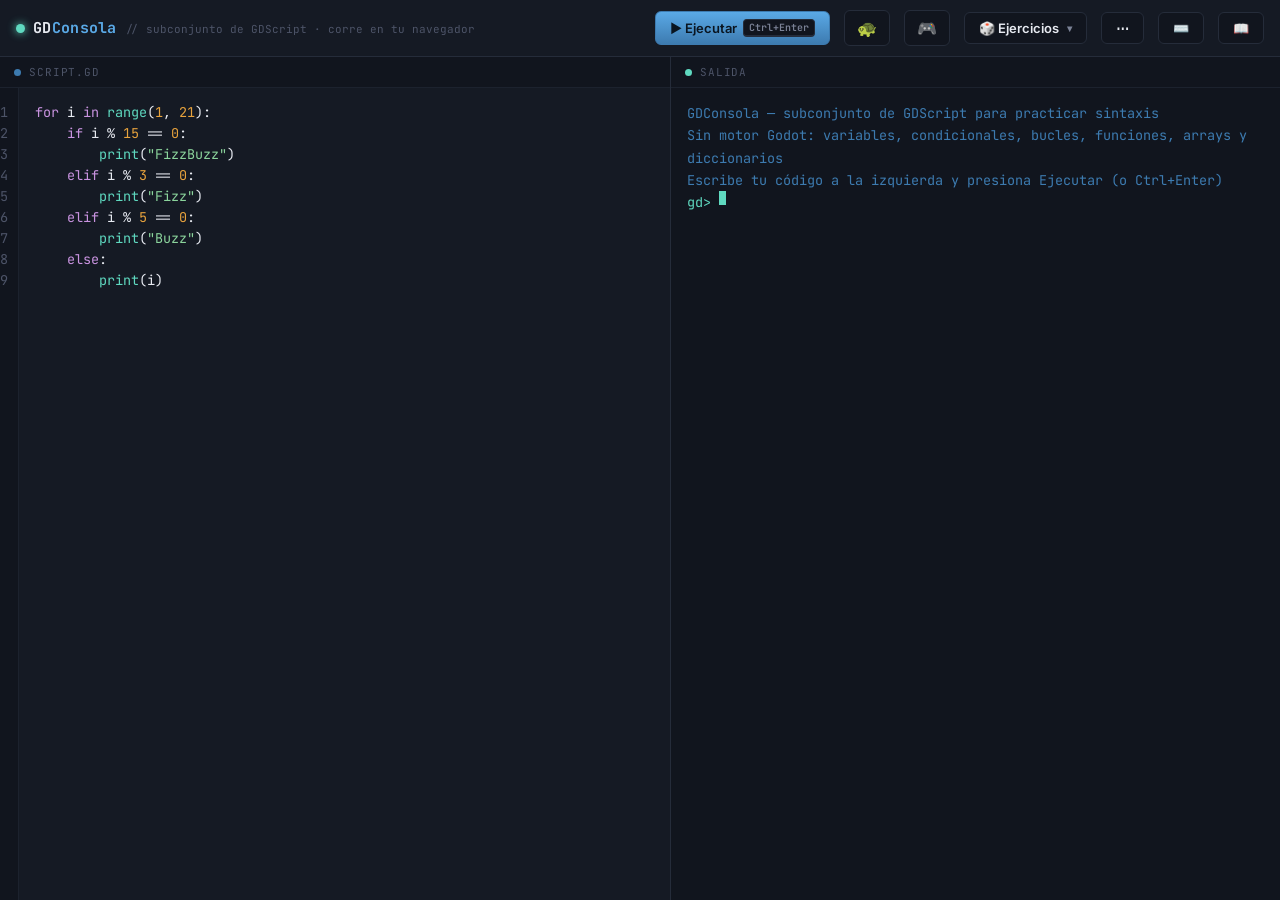
==== commit 56d5c24c: "Add files via upload" ====
--- a/index.html
+++ b/index.html
@@ -171,13 +171,15 @@
           <span class="scene-hint">← → o los botones táctiles · espacio/Saltar para saltar</span>
           <button class="btn btn-ghost" id="sceneExitBtn">Salir</button>
         </div>
-        <canvas class="scene-canvas" id="sceneCanvas" width="600" height="400"></canvas>
-        <div class="scene-touch-controls" id="sceneTouchControls">
-          <div class="scene-touch-move">
-            <button class="scene-touch-btn" id="sceneTouchLeft" title="Izquierda">◂</button>
-            <button class="scene-touch-btn" id="sceneTouchRight" title="Derecha">▸</button>
+        <div class="scene-canvas-wrap">
+          <canvas class="scene-canvas" id="sceneCanvas" width="600" height="400"></canvas>
+          <div class="scene-touch-controls" id="sceneTouchControls">
+            <div class="scene-touch-move">
+              <button class="scene-touch-btn" id="sceneTouchLeft" title="Izquierda">◂</button>
+              <button class="scene-touch-btn" id="sceneTouchRight" title="Derecha">▸</button>
+            </div>
+            <button class="scene-touch-btn scene-touch-jump" id="sceneTouchJump" title="Saltar">⤒ Saltar</button>
           </div>
-          <button class="scene-touch-btn scene-touch-jump" id="sceneTouchJump" title="Saltar">⤒ Saltar</button>
         </div>
         <div class="scene-error" id="sceneError" style="display:none;"></div>
       </div>
--- a/style.css
+++ b/style.css
@@ -364,6 +364,12 @@
     margin-right:auto;
     white-space:nowrap;
   }
+  .scene-canvas-wrap{
+    position:relative;
+    display:flex;
+    justify-content:center;
+    width:100%;
+  }
   .scene-canvas{
     display:block;
     margin-top:12px;
@@ -374,21 +380,24 @@
   }
   .scene-touch-controls{
     display:none;
-    width:100%;
-    max-width:600px;
+    position:absolute;
+    left:0;
+    right:0;
+    bottom:12px;
     justify-content:space-between;
-    align-items:center;
-    padding:14px 6px 4px;
-    gap:10px;
+    align-items:flex-end;
+    padding:0 18px;
+    pointer-events:none;
   }
   .scene-touch-controls.visible{display:flex;}
-  .scene-touch-move{display:flex; gap:10px;}
+  .scene-touch-move{display:flex; gap:10px; pointer-events:auto;}
   .scene-touch-btn{
-    width:64px;
+    width:60px;
     height:56px;
-    border-radius:12px;
-    border:1px solid var(--border);
-    background:var(--panel);
+    border-radius:14px;
+    border:1px solid rgba(231,234,241,.25);
+    background:rgba(17,21,30,.55);
+    backdrop-filter:blur(2px);
     color:var(--text);
     font-size:22px;
     display:flex;
@@ -397,13 +406,14 @@
     user-select:none;
     -webkit-user-select:none;
     touch-action:none;
+    pointer-events:auto;
   }
   .scene-touch-btn:active, .scene-touch-btn.pressed{
-    background:var(--panel-2);
+    background:rgba(90,169,230,.35);
     border-color:var(--blue);
-    color:var(--blue);
-  }
-  .scene-touch-jump{width:88px;}
+    color:#fff;
+  }
+  .scene-touch-jump{width:78px; font-size:13px; font-weight:700;}
   .scene-error{
     padding:10px 16px;
     color:var(--red);
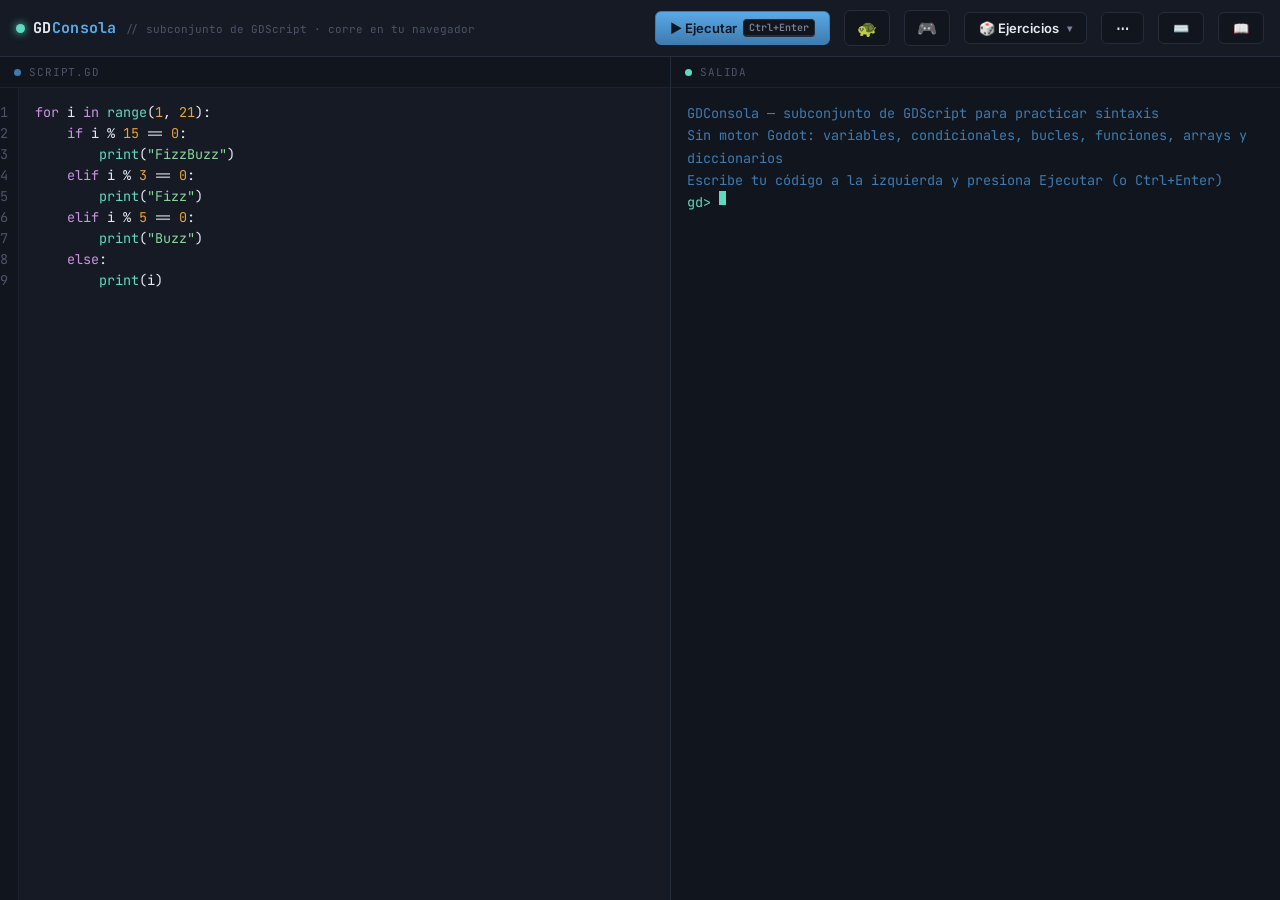
==== commit 9aa335df: "Add files via upload" ====
--- a/index.html
+++ b/index.html
@@ -61,6 +61,7 @@
         <button class="btn" id="symbolsBtn" title="Guía rápida de símbolos y operadores">⟡ Símbolos</button>
         <button class="btn" id="condBtn" title="Chuleta de condiciones más usadas">🧮 Condicionales</button>
         <button class="btn" id="clearBtn">Limpiar salida</button>
+        <button class="btn" id="clearCodeBtn">🗑 Limpiar código</button>
       </div>
     </div>
 
@@ -89,6 +90,7 @@
           <div><code>[1, 2, 3]</code> arrays: <code>.append() .size() .has()</code></div>
           <div><code>{"k": v}</code> diccionarios: <code>.keys() .values()</code></div>
           <div><code>and / or / not</code> lógicos</div>
+          <div><code>x in [1,2,3]</code> · <code>x in "abc"</code> pertenece a</div>
           <div><code>+= -= *= /=</code> asignación compuesta</div>
           <div><code>"texto".to_upper()</code> strings</div>
           <div><code>match valor: / _:</code> selección múltiple</div>
@@ -141,7 +143,7 @@
         <div class="code-area" id="codeArea">
           <pre class="highlight-layer" id="highlight" aria-hidden="true"><code id="highlightCode"></code></pre>
           <div class="debug-line-highlight" id="debugLineHighlight" style="display:none;"></div>
-          <textarea id="code" spellcheck="false" autocapitalize="off" autocomplete="off" title="Ctrl+D: seleccionar palabra (o saltar a la siguiente aparición)"></textarea>
+          <textarea id="code" spellcheck="false" autocapitalize="off" autocomplete="off" autocorrect="off" inputmode="text" title="Ctrl+D: seleccionar palabra (o saltar a la siguiente aparición)"></textarea>
           <div class="autocomplete" id="autocomplete"></div>
         </div>
       </div>
--- a/style.css
+++ b/style.css
@@ -27,6 +27,8 @@
     display:flex;
     flex-direction:column;
     height:100vh;
+    height:100dvh;
+    height:var(--app-height, 100dvh);
     overflow:hidden;
   }
 
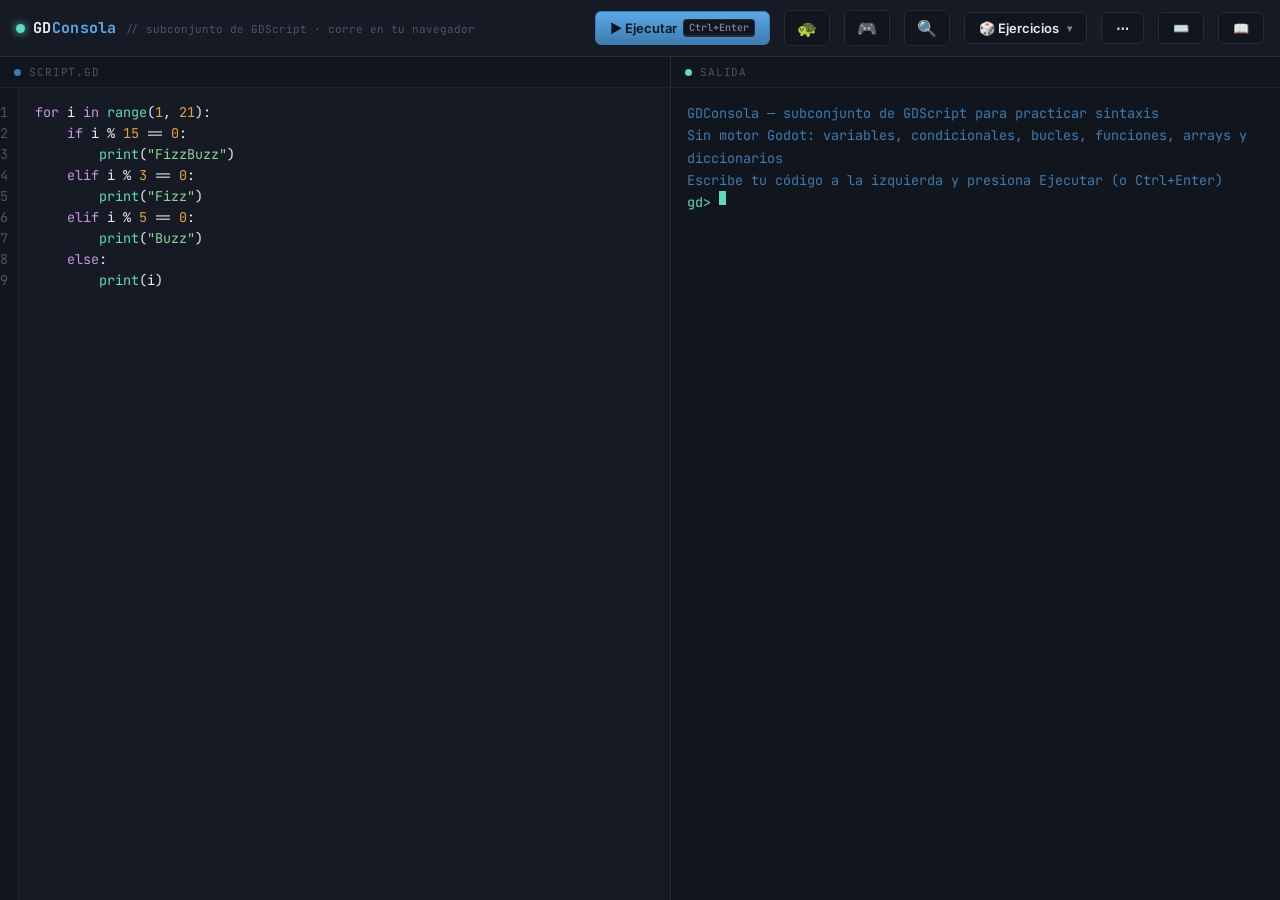
==== commit 6bb2e0ea: "Add files via upload" ====
--- a/index.html
+++ b/index.html
@@ -28,6 +28,7 @@
     <button class="btn btn-run" id="runBtn">▶ Ejecutar <kbd>Ctrl+Enter</kbd></button>
     <button class="btn btn-debug" id="debugBtn" title="Depurar paso a paso">🐢</button>
     <button class="btn btn-scene" id="sceneBtn" title="Escena jugable (Character2D)">🎮</button>
+    <button class="btn btn-inspect" id="inspectBtn" title="Modo consulta: toca una palabra para ver qué hace">🔍</button>
 
     <div class="menu-wrap" id="exercisesMenuWrap">
       <button class="btn" id="exercisesToggleBtn">🎲 Ejercicios <span class="menu-caret">▾</span></button>
@@ -79,6 +80,7 @@
     <div class="menu-wrap" id="refMenuWrap">
       <button class="btn" id="refToggleBtn" title="Sintaxis soportada">📖</button>
       <div class="dropdown-panel dropdown-panel-ref" id="refDropdown">
+        <div class="ref-hint">💡 Activa 🔍 (junto a Ejecutar) y toca cualquier palabra del código para ver qué hace.</div>
         <div class="ref-grid">
           <div><code>var x = 5</code> variables</div>
           <div><code>if / elif / else:</code> condicionales</div>
@@ -145,6 +147,7 @@
           <div class="debug-line-highlight" id="debugLineHighlight" style="display:none;"></div>
           <textarea id="code" spellcheck="false" autocapitalize="off" autocomplete="off" autocorrect="off" inputmode="text" title="Ctrl+D: seleccionar palabra (o saltar a la siguiente aparición)"></textarea>
           <div class="autocomplete" id="autocomplete"></div>
+          <div class="doc-tooltip" id="docTooltip"></div>
         </div>
       </div>
     </div>
@@ -314,6 +317,7 @@
 <script src="interpreter.js"></script>
 <script src="debugger.js"></script>
 <script src="scene.js"></script>
+<script src="docs.js"></script>
 <script src="editor.js"></script>
 <script src="exercises-bug.js"></script>
 <script src="exercises-predict.js"></script>
--- a/style.css
+++ b/style.css
@@ -27,8 +27,6 @@
     display:flex;
     flex-direction:column;
     height:100vh;
-    height:100dvh;
-    height:var(--app-height, 100dvh);
     overflow:hidden;
   }
 
@@ -292,6 +290,69 @@
   .ac-item .ac-hint{color:var(--text-faint); font-size:11px;}
   .ac-item.active, .ac-item:hover{background:var(--panel-2); color:var(--teal);}
   .ac-item-id .ac-hint{color:var(--blue-dim);}
+
+  /* ---------- Doc tooltip (toca una palabra para ver qué hace) ---------- */
+  .doc-tooltip{
+    position:absolute;
+    z-index:6;
+    display:none;
+    background:var(--panel);
+    border:1px solid var(--blue-dim);
+    border-radius:8px;
+    box-shadow:0 8px 24px rgba(0,0,0,.45);
+    max-width:min(320px, 82vw);
+    padding:10px 12px;
+    font-family:'Inter',sans-serif;
+  }
+  .doc-tooltip.open{display:block;}
+  .doc-tooltip-close{
+    position:absolute;
+    top:4px;
+    right:6px;
+    background:none;
+    border:none;
+    color:var(--text-faint);
+    font-size:15px;
+    line-height:1;
+    padding:4px;
+    cursor:pointer;
+  }
+  .doc-tooltip-close:hover{color:var(--text);}
+  .doc-sense + .doc-sense{
+    margin-top:10px;
+    padding-top:10px;
+    border-top:1px solid var(--border-soft);
+  }
+  .doc-kind{
+    font-size:10px;
+    letter-spacing:.04em;
+    text-transform:uppercase;
+    color:var(--blue);
+    margin-bottom:3px;
+  }
+  .doc-sig{
+    font-family:'JetBrains Mono',monospace;
+    font-size:13px;
+    color:var(--syn-func);
+    margin-bottom:5px;
+    word-break:break-word;
+  }
+  .doc-desc{
+    font-size:12.5px;
+    color:var(--text);
+    line-height:1.45;
+    margin-bottom:5px;
+  }
+  .doc-example{
+    font-family:'JetBrains Mono',monospace;
+    font-size:11.5px;
+    color:var(--text-muted);
+    background:var(--panel-2);
+    border-radius:5px;
+    padding:5px 8px;
+    white-space:pre-wrap;
+    word-break:break-word;
+  }
   .ac-item-id:not(.active):not(:hover) span:first-child{color:var(--blue);}
 
   /* ---------- Indent error banner ---------- */
@@ -342,6 +403,20 @@
     font-size:16px;
   }
   .btn-scene.active{border-color:var(--blue); color:var(--blue); background:rgba(90,169,230,.08);}
+
+  /* ---------- Modo consulta (🔍) ---------- */
+  .btn-inspect{
+    padding-left:12px;
+    padding-right:12px;
+    font-size:16px;
+  }
+  .btn-inspect.active{border-color:#c993e0; color:#c993e0; background:rgba(201,147,224,.08);}
+  .code-area.inspect-mode{
+    background:rgba(201,147,224,.04);
+    outline:1px dashed rgba(201,147,224,.35);
+    outline-offset:-1px;
+  }
+  .code-area.inspect-mode textarea#code{cursor:help;}
   .scene-view{
     flex:1;
     min-height:0;
@@ -501,6 +576,16 @@
     max-width:min(92vw, 480px);
     max-height:60vh;
     overflow-y:auto;
+  }
+  .ref-hint{
+    font-size:11.5px;
+    color:var(--teal);
+    background:rgba(95,217,192,.08);
+    border:1px solid rgba(95,217,192,.25);
+    border-radius:6px;
+    padding:7px 9px;
+    margin-bottom:10px;
+    line-height:1.4;
   }
   .ref-grid{
     display:grid;
